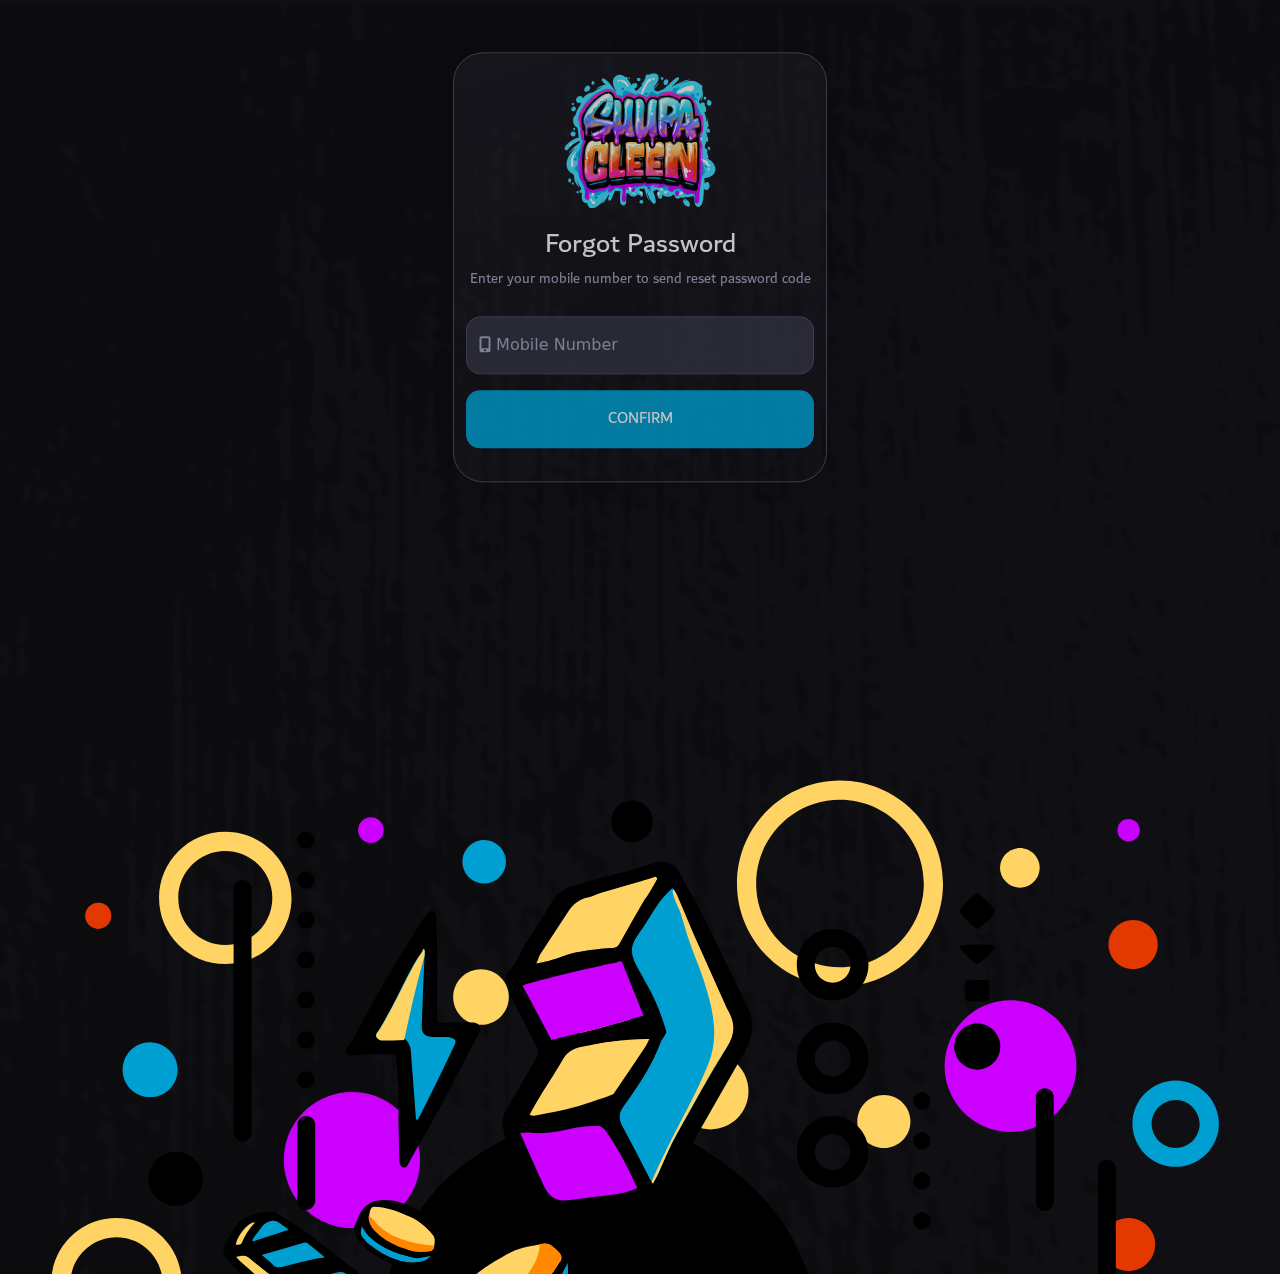
==== forgotPassword.html @ fb7dbb86 "add animation" ====
<!DOCTYPE html>
<html lang="en">

<head>
    <meta charset="UTF-8">
    <meta http-equiv="X-UA-Compatible" content="IE=edge">
    <meta name="viewport" content="width=device-width, initial-scale=1.0">
    <link rel="stylesheet" href="./css/bootstrap.css">
    <link rel="stylesheet" href="./css/all.min.css">
    <link rel="stylesheet" href="./css/style.css">
    <script src="./js/all.min.js"></script>

    <title>Registration</title>
</head>

<body data-barba="wrapper">
    <main data-barba="container" data-barba-namespace="forgotPassword">
        <div class="container-fluid">
            <div class="row align-items-center justify-content-center">

                <div class="page forgotPasswordPage  ">
                    <div class="logo d-flex align-items-center justify-content-center flex-column">
                        <img src="./assets/images/SuupaGraphic.svg" alt="">
                        <h3>Forgot Password</h3>
                        <h4>Enter your mobile number to send reset password code</h4>
                    </div>
                    <form action="" autocomplete="nope">
                        <div class="form-floating mb-3">
                            <input type="number" class="form-control" id="mobileNumberResetPassword" name="mobileNumber"
                                placeholder="Mobile Number">
                            <label for="mobileNumberResetPassword"> <i class="fa-solid fa-mobile-screen-button"></i>
                                Mobile
                                Number
                            </label>
                        </div>

                        <a class="submit forgotPasswordButton" href="./verification.html"> confirm</a>
                    </form>



                </div>

            </div>
        </div>
    </main>



    <footer class="fixPosition">
        <img src="./assets/images/colors.svg" alt="">
    </footer>
    <script src="./js/bootstrap.js"></script>
    <script src="./js/jquery.js"></script>
    <script src="./js/barba.js"></script>
    <script src="./js/gsap.js"></script>
    <script src="./js/transition.js"></script>

    <script src="./js/app.js"></script>

</body>


</html>
---- css/style.css ----
body {
  background-image: url("../assets/images/Background.svg");
  background-repeat: no-repeat;
  background-size: cover;
  background-color: #101014;
  overflow-x: hidden;
}

@font-face {
  font-family: lateef;
  src: url("../assets/fonts/Lateef-Regular.ttf");
}
@font-face {
  font-family: Dubai;
  src: url("../assets/fonts/Dubai-Regular.otf");
}
.navigation {
  width: 100%;
  height: 56px;
  background: #1E1E1E;
  box-shadow: inset 0px -1px 0px rgba(76, 78, 98, 0.5), inset 0px 1px 0px rgba(76, 78, 98, 0.5);
  display: flex;
  align-items: center;
  justify-content: space-between;
}

.lang__toggle span {
  width: 42px;
  height: 42px;
  background-color: #323341;
  color: #ffff;
  Font-size: 24px;
  display: flex;
  align-items: center;
  justify-content: center;
  font-family: lateef;
  line-height: 24px;
  border: 1px solid #4C4E62;
  box-sizing: border-box;
  border-radius: 10px;
  padding-bottom: 8px;
}

.loading img {
  width: 378px;
}

footer {
  position: absolute;
  z-index: -1;
  bottom: 0;
  width: 100%;
  height: 100px;
}
footer img {
  width: 100%;
}

/*global classes */
.minHeight-500 {
  min-height: 500px;
}

.hide {
  display: none !important;
}

.min-width-100 {
  min-width: 100px;
}

.my-20 {
  margin-top: 20px;
}

@media (max-width: 700px) {
  .loading img {
    width: 225px;
  }
}
.header h1 {
  font-family: Dubai;
  font-style: normal;
  font-weight: bold;
  line-height: 41px;
  color: #FFFFFF;
}
.header h4 {
  color: #A4A4C0;
}
.header .purple {
  color: #CB00FF;
}
.header .orange {
  color: #FF8800;
}
.header .header__bottom {
  margin-top: 16px;
}
.header .header__bottom .indicators {
  margin-top: 20px;
}
.header .header__bottom .indicators .bullet {
  width: 6px;
  height: 6px;
  background: #A4A4C0;
  margin: 0 5px;
  border-radius: 999px;
  transition: 0.3s ease-in-out all;
}
.header .header__bottom .indicators .active {
  width: 18px;
  height: 6px;
  background: #CB00FF;
  border-radius: 100px;
  transition: 0.3s ease-in-out all;
}
.header .header__bottom .header__left,
.header .header__bottom .header__right {
  width: 42px;
  height: 42px;
  background-color: #323341;
  color: #ffff;
  display: flex;
  align-items: center;
  justify-content: center;
  font-family: lateef;
  border: 1px solid #4C4E62;
  box-sizing: border-box;
  border-radius: 10px;
}
.header .stopCar {
  transform: translateX(10000px);
}
.header .animateCar {
  transition: 0.5s ease-in-out all;
}

@media (max-width: 600px) {
  .header h1 {
    font-size: 24px;
  }
  .header h4 {
    font-size: 12px;
  }
}
.fixPosition {
  position: absolute;
  bottom: 5%;
}

.page {
  z-index: 999;
}

.blurBackground, .signIn,
.signUp,
.verification,
.forgotPasswordPage,
.resetPasswordPage {
  width: 374px;
  background: linear-gradient(161.02deg, rgba(46, 46, 60, 0.4) 5.04%, rgba(46, 46, 60, 0.1) 94.8%);
  border: 1px solid #4C4E62;
  box-sizing: border-box;
  box-sizing: border-box;
  box-shadow: 0px 4px 24px -1px rgba(0, 0, 0, 0.2);
  backdrop-filter: blur(18px);
  padding-top: 20px;
  border-radius: 30px;
  z-index: 8;
}

.signIn,
.signUp,
.verification,
.forgotPasswordPage,
.resetPasswordPage {
  margin-top: 40px;
  height: 620px;
  z-index: 8;
}
.signIn .logo,
.signUp .logo,
.verification .logo,
.forgotPasswordPage .logo,
.resetPasswordPage .logo {
  margin-bottom: 20px;
}
.signIn .logo img,
.signUp .logo img,
.verification .logo img,
.forgotPasswordPage .logo img,
.resetPasswordPage .logo img {
  width: 198px;
  height: 135px;
}
.signIn h3,
.signUp h3,
.verification h3,
.forgotPasswordPage h3,
.resetPasswordPage h3 {
  color: white;
  font-family: Dubai;
  margin-top: 20px;
}
.signIn h4,
.signUp h4,
.verification h4,
.forgotPasswordPage h4,
.resetPasswordPage h4 {
  color: #A4A4C0;
  font-family: Dubai;
  font-style: normal;
  font-weight: normal;
}
.signIn input,
.signUp input,
.verification input,
.forgotPasswordPage input,
.resetPasswordPage input {
  background: #323341;
  border: 1px solid #4C4E62;
  box-sizing: border-box;
  border-radius: 14px;
}
.signIn input:focus,
.signUp input:focus,
.verification input:focus,
.forgotPasswordPage input:focus,
.resetPasswordPage input:focus {
  background: #323341;
}
.signIn label,
.signUp label,
.verification label,
.forgotPasswordPage label,
.resetPasswordPage label {
  color: #A4A4C0 !important;
}
.signIn .submit,
.signUp .submit,
.verification .submit,
.forgotPasswordPage .submit,
.resetPasswordPage .submit {
  width: 100%;
  height: calc(3.5rem + 2px);
  border-radius: 14px;
  font-family: Dubai;
  font-style: normal;
  font-weight: normal;
  font-size: 16px;
  line-height: 27px;
  display: flex;
  align-items: center;
  justify-content: center;
  text-transform: uppercase;
  color: #FFFFFF;
  background: #009FD1;
  border: none;
}
.signIn .forgotPassword,
.signUp .forgotPassword,
.verification .forgotPassword,
.forgotPasswordPage .forgotPassword,
.resetPasswordPage .forgotPassword {
  width: 100%;
  display: flex;
  align-items: center;
  justify-content: center;
  color: #CB00FF;
  background: none;
  border: none;
  margin-top: 10px;
  margin-bottom: 10px;
}
.signIn .forgotPassword:hover,
.signIn .toggleSignUpPage:hover,
.signUp .forgotPassword:hover,
.signUp .toggleSignUpPage:hover,
.verification .forgotPassword:hover,
.verification .toggleSignUpPage:hover,
.forgotPasswordPage .forgotPassword:hover,
.forgotPasswordPage .toggleSignUpPage:hover,
.resetPasswordPage .forgotPassword:hover,
.resetPasswordPage .toggleSignUpPage:hover {
  color: #d454f5;
}
.signIn .submit:hover,
.signUp .submit:hover,
.verification .submit:hover,
.forgotPasswordPage .submit:hover,
.resetPasswordPage .submit:hover {
  background-color: #29b2dd;
}
.signIn .signInWith,
.signUp .signInWith,
.verification .signInWith,
.forgotPasswordPage .signInWith,
.resetPasswordPage .signInWith {
  margin-bottom: 12px;
}
.signIn .signInWith img,
.signUp .signInWith img,
.verification .signInWith img,
.forgotPasswordPage .signInWith img,
.resetPasswordPage .signInWith img {
  height: 49px;
}
.signIn .toggleSignUpPage,
.signIn .toggleSignInPage,
.signUp .toggleSignUpPage,
.signUp .toggleSignInPage,
.verification .toggleSignUpPage,
.verification .toggleSignInPage,
.forgotPasswordPage .toggleSignUpPage,
.forgotPasswordPage .toggleSignInPage,
.resetPasswordPage .toggleSignUpPage,
.resetPasswordPage .toggleSignInPage {
  background: none;
  border: none;
  color: #CB00FF;
}
.signIn span,
.signUp span,
.verification span,
.forgotPasswordPage span,
.resetPasswordPage span {
  color: #A4A4C0 !important;
}

@media (max-width: 600px) {
  .signIn h4,
.signUp h4,
.verification h4,
.forgotPasswordPage h4,
.resetPasswordPage h4 {
    font-size: 14px;
  }
}
.signUp {
  height: 750px;
}
.signUp .signInWith {
  margin-top: 15px;
}

.verification {
  height: 451px;
}
.verification .line {
  width: 20px;
  height: 3px;
  position: absolute;
  top: 39px;
  left: 15px;
}
.verification .form-group {
  position: relative;
}
.verification input {
  width: 50px;
  height: 50px;
  background: #323341;
  border: 1px solid #4C4E62;
  box-sizing: border-box;
  border-radius: 12px;
  text-align: center;
  color: white;
}
.verification .numbers {
  margin-bottom: 15px;
}

.forgotPasswordPage {
  height: 430px;
}
.forgotPasswordPage h4 {
  font-size: 15px;
}

.resetPasswordPage {
  height: 510px;
}

/* Chrome, Safari, Edge, Opera */
input::-webkit-outer-spin-button,
input::-webkit-inner-spin-button {
  -webkit-appearance: none;
  margin: 0;
}

/* Firefox */
input[type=number] {
  -moz-appearance: textfield;
}

a {
  text-decoration: none;
}

ul.transition {
  display: flex;
  position: absolute;
  z-index: 10;
  height: 120vh;
  width: 100%;
  top: 0;
  left: 0;
  margin: 0;
  pointer-events: none;
  list-style: none;
}
ul.transition li:nth-child(odd) {
  transform: scaleY(0);
  background: #41E2FF;
  width: 20%;
}
ul.transition li:nth-child(even) {
  transform: scaleY(0);
  background: #F16333;
  width: 20%;
}

/*# sourceMappingURL=style.css.map */
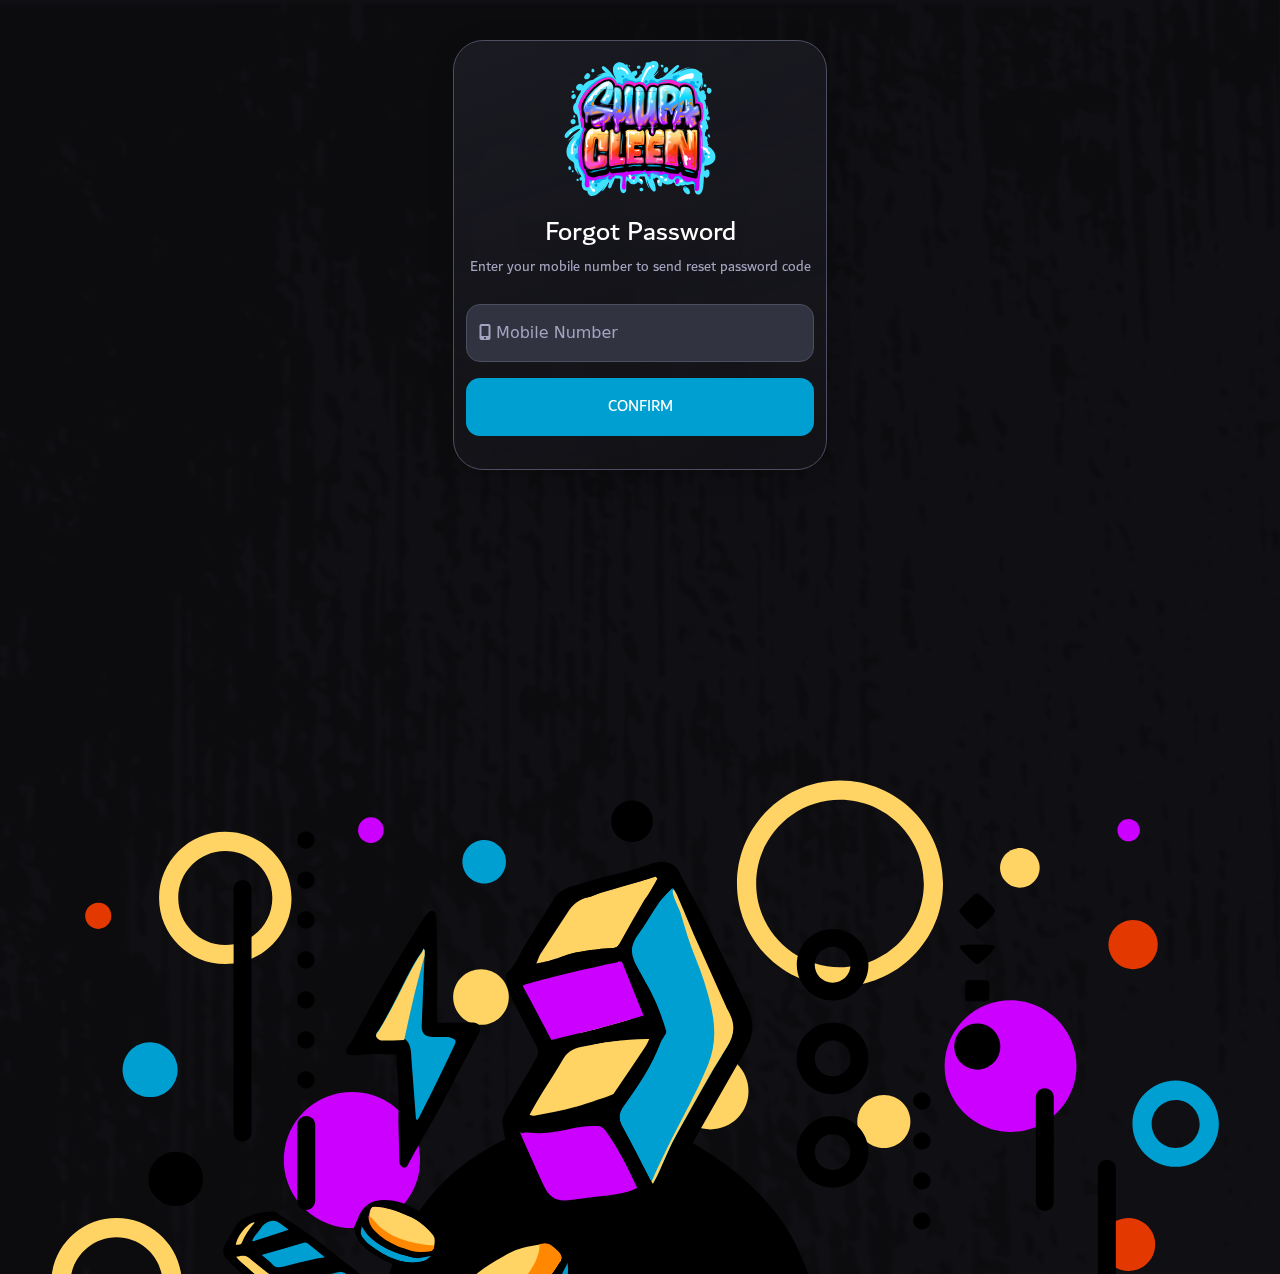
==== commit e969edf7: "change color" ====
--- a/forgotPassword.html
+++ b/forgotPassword.html
@@ -14,6 +14,13 @@
 </head>
 
 <body data-barba="wrapper">
+    <ul class="transition">
+        <li></li>
+        <li></li>
+        <li></li>
+        <li></li>
+        <li></li>
+    </ul>
     <main data-barba="container" data-barba-namespace="forgotPassword">
         <div class="container-fluid">
             <div class="row align-items-center justify-content-center">
--- a/css/style.css
+++ b/css/style.css
@@ -407,18 +407,14 @@
   top: 0;
   left: 0;
   margin: 0;
+  padding: 0;
   pointer-events: none;
   list-style: none;
 }
-ul.transition li:nth-child(odd) {
+ul.transition li {
   transform: scaleY(0);
-  background: #41E2FF;
+  background: #1a1c1d;
   width: 20%;
 }
-ul.transition li:nth-child(even) {
-  transform: scaleY(0);
-  background: #F16333;
-  width: 20%;
-}
 
 /*# sourceMappingURL=style.css.map */
